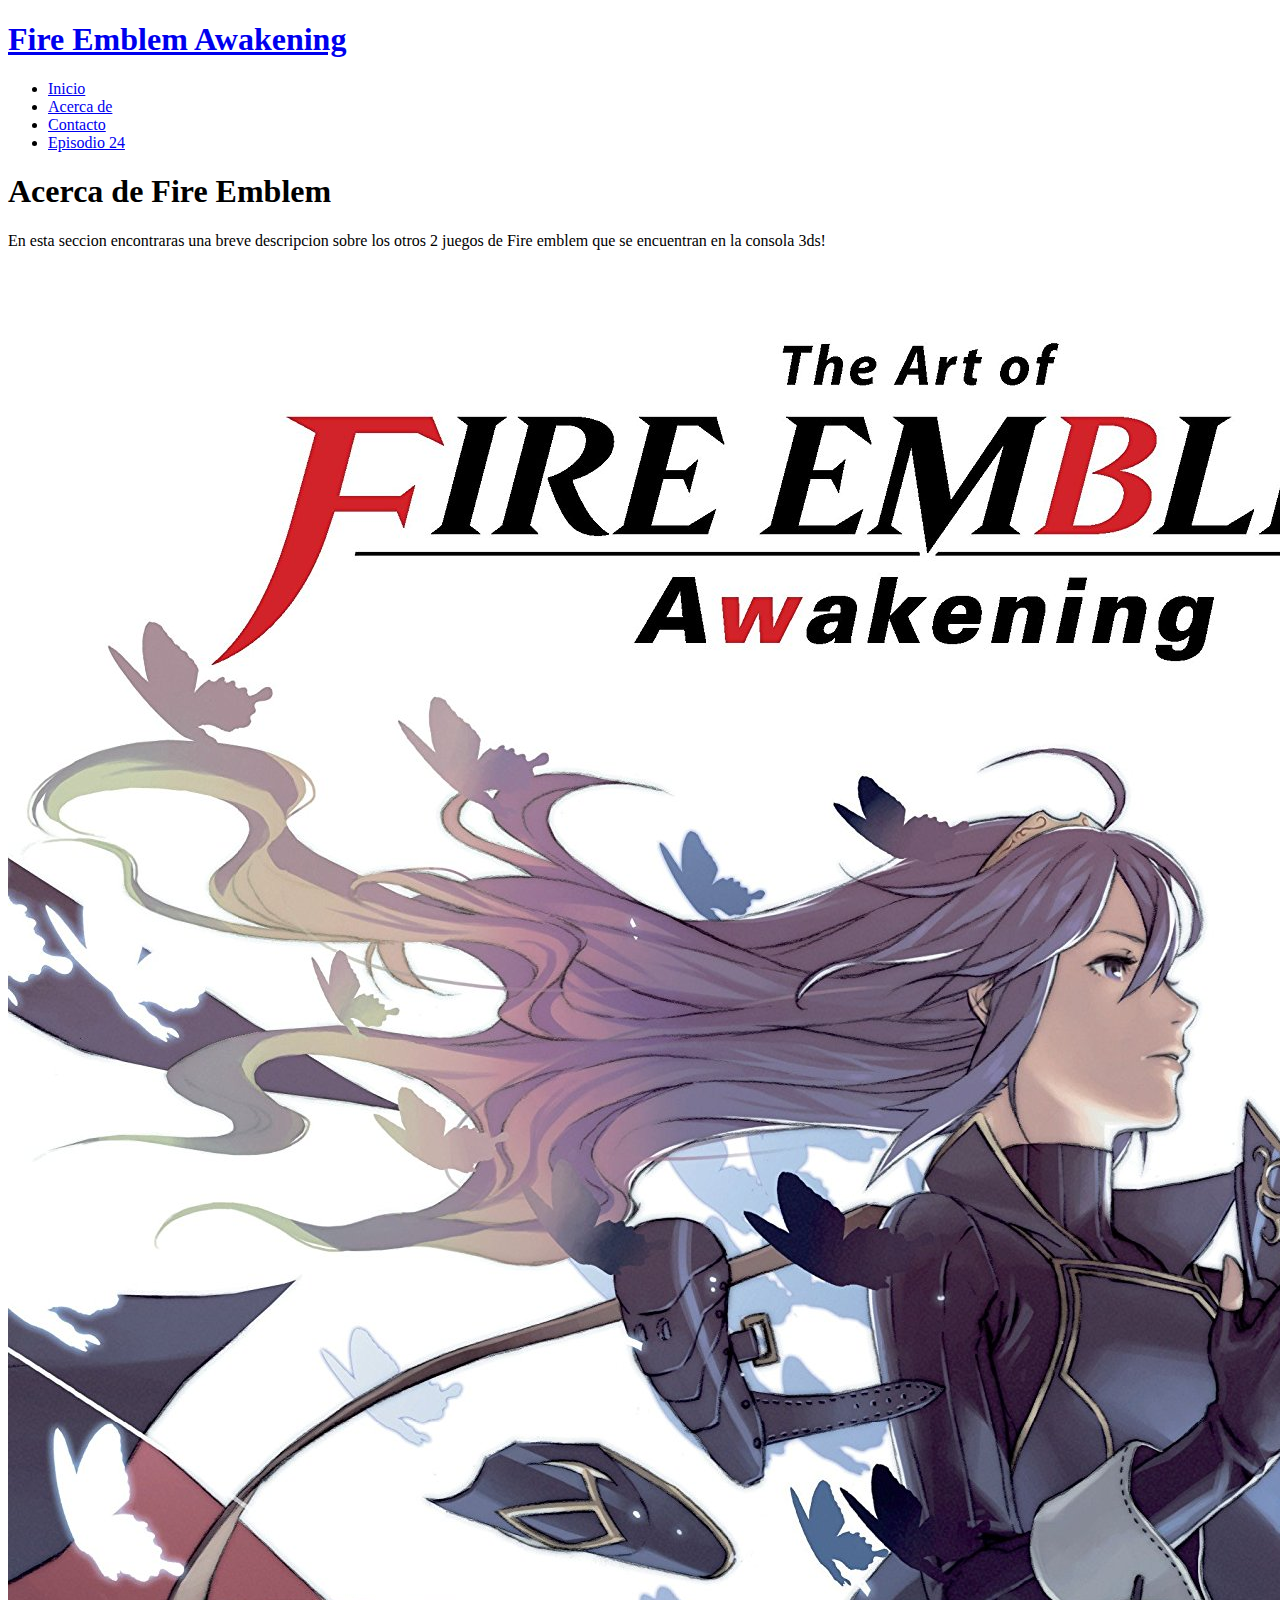
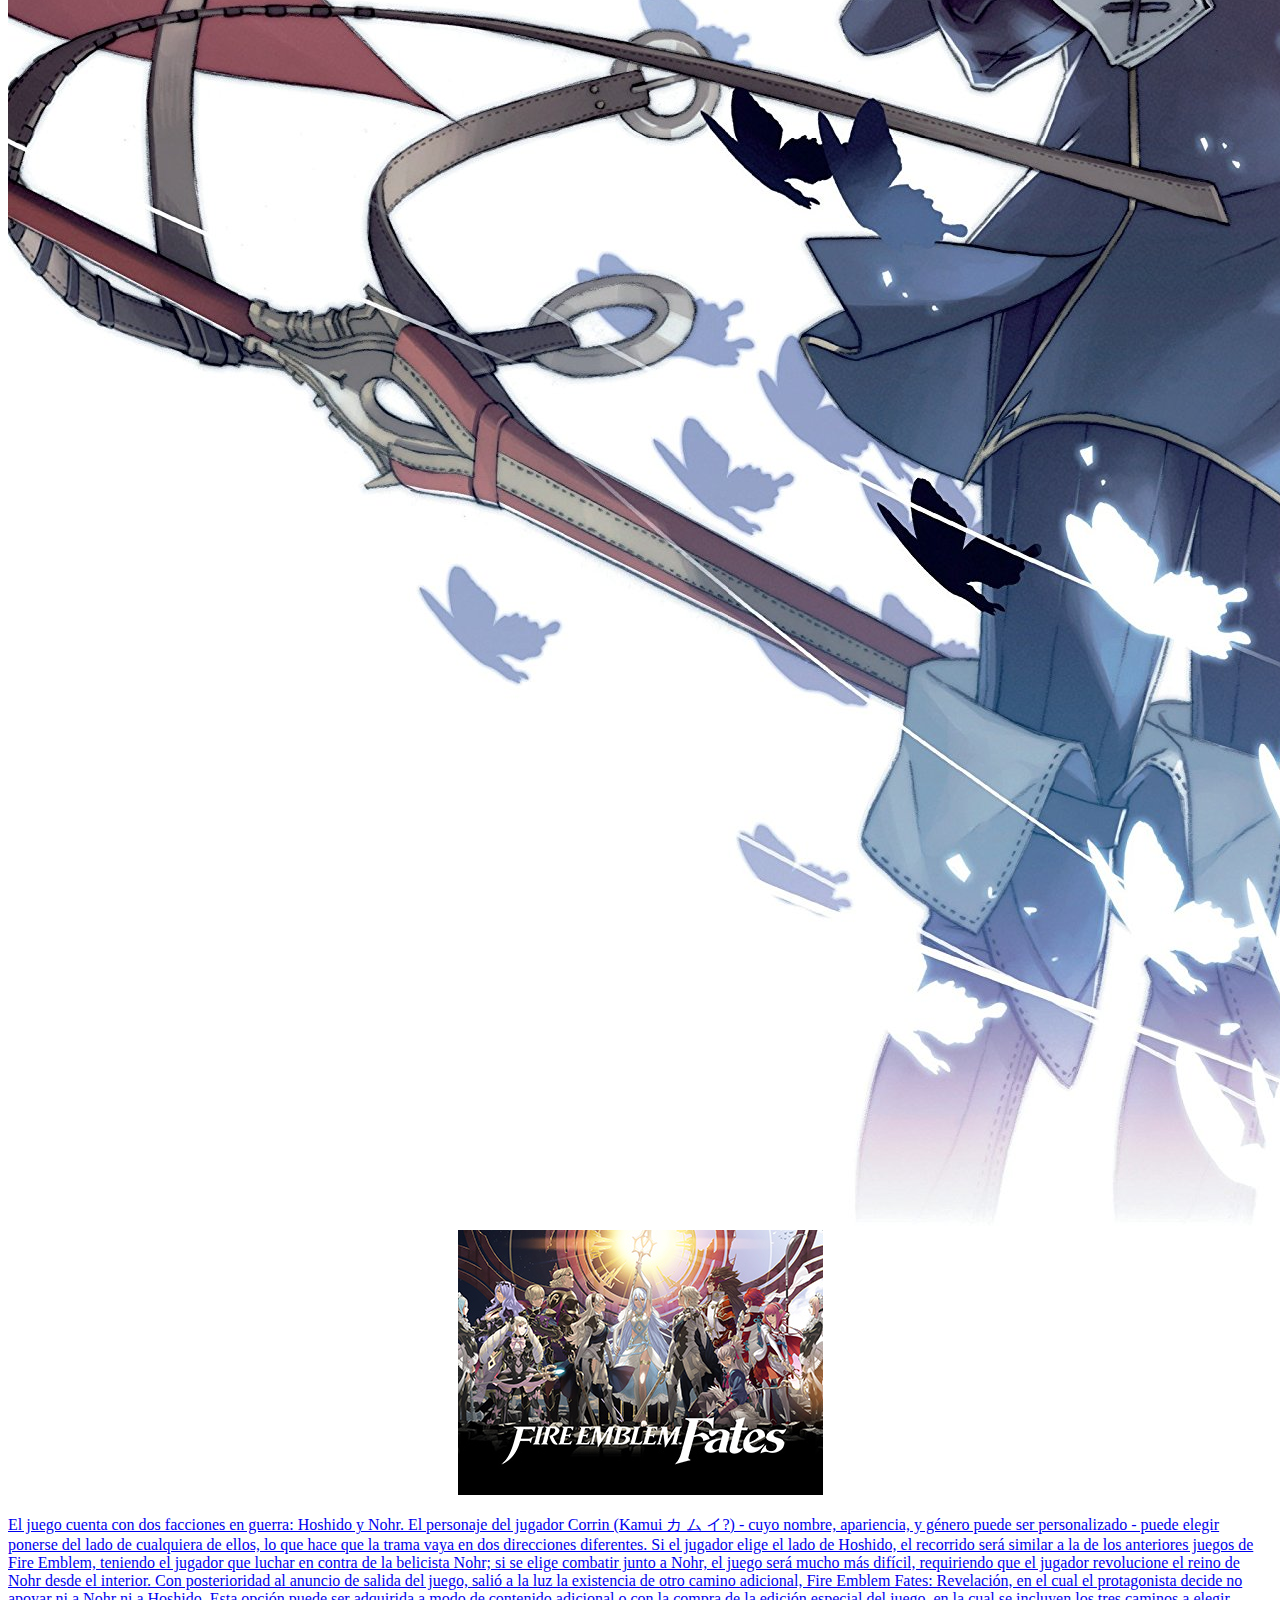
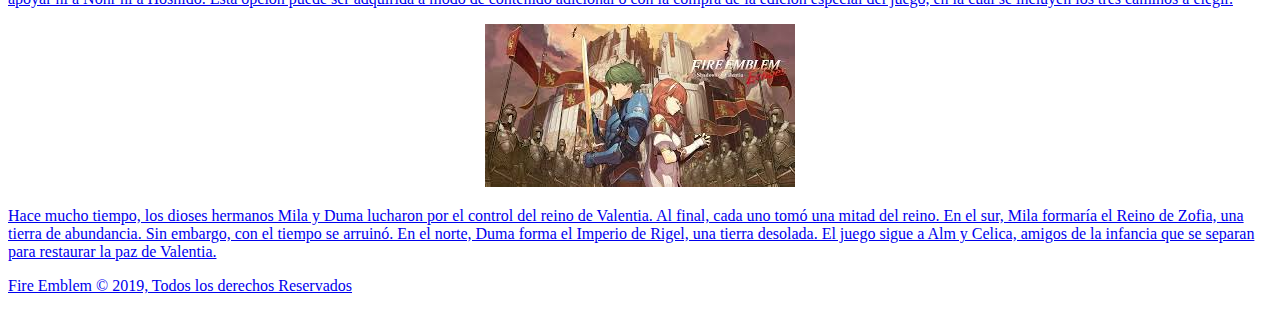
==== about.html @ 0f6c47e6 "Add files via upload" ====
<!--Paso 1-->
 <!DOCTYPE html>
<html lang="en">
<head>
  <meta charset="UTF-8">
  <meta name="viewport" content="width=device-width, initial-scale=1.0">
  <meta http-equiv="X-UA-Compatible" content="ie=edge">
  <meta name="description" content="FIME Educación Técnica">
  <meta name="keywords" content="university, facultad, ingenieria, mecanica, electrica">
  <title>Fire Emblem Awakening</title>
  <link rel="stylesheet" href="https://use.fontawesome.com/releases/v5.7.2/css/all.css" integrity="sha384-fnmOCqbTlWIlj8LyTjo7mOUStjsKC4pOpQbqyi7RrhN7udi9RwhKkMHpvLbHG9Sr" crossorigin="anonymous">
  <link rel="stylesheet" type="text/css" href="/css/styles.css">
</head>

  <header>
<!-- Paso 2-->
  <nav id="navbar">
    <div class="container">
      <h1 class="logo" title="Fire Emblem Awakening"><a href="/about.html">Fire Emblem Awakening</a></h1>
      <ul>
        <li><a href="/index.html">Inicio</a></li>
        <li><a class="current" href="/about.html">Acerca de</a></li>
        <li><a href="/contact.html">Contacto</a></li>
        <li><a href="/Episodio 24.html">Episodio 24</a></li>
  
      </ul>
    </div>
  </nav>

  <section id="about-info" class="bg-light py-3">
    <div class="container">
      <div class="info-left">
        <h1 class="l-heading"><span class="text-primary">Acerca</span> de Fire Emblem</h1>
        <p>En esta seccion encontraras una breve descripcion sobre los otros 2 juegos de Fire emblem que se encuentran en la consola 3ds!</p>
      </div>
      <div class="info-right">
        <img src="/imagenes/firemblem3.jpg" alt="fime">
      </div>
    </div>
  </section>

  <div class="clr"></div>

  <section id="testimonials" class="py-3">
    <div class="container">
      <div class="testimonial bg-primary">
        <center><a href='/imagenes/fireemblem4.jpg' target="_blank"><img src="/imagenes/firemblem4.jpg" alt="Sam"></center>

        <p>El juego cuenta con dos facciones en guerra: Hoshido y Nohr. El personaje del jugador Corrin (Kamui カ ム イ?)​ - cuyo nombre, apariencia, y género puede ser personalizado - puede elegir ponerse del lado de cualquiera de ellos, lo que hace que la trama vaya en dos direcciones diferentes. Si el jugador elige el lado de Hoshido, el recorrido será similar a la de los anteriores juegos de Fire Emblem, teniendo el jugador que luchar en contra de la belicista Nohr; si se elige combatir junto a Nohr, el juego será mucho más difícil, requiriendo que el jugador revolucione el reino de Nohr desde el interior.​ Con posterioridad al anuncio de salida del juego, salió a la luz la existencia de otro camino adicional, Fire Emblem Fates: Revelación, en el cual el protagonista decide no apoyar ni a Nohr ni a Hoshido. Esta opción puede ser adquirida a modo de contenido adicional o con la compra de la edición especial del juego, en la cual se incluyen los tres caminos a elegir.</p>
      </div>
      <div class="testimonial bg-primary">
      <center>  <a href='/imagenes/firemblem5.jpg' target="_blank"><img src="/imagenes/firemblem5.jpg" alt="Fem"> </center>

        <p>Hace mucho tiempo, los dioses hermanos Mila y Duma lucharon por el control del reino de Valentia. Al final, cada uno tomó una mitad del reino. En el sur, Mila formaría el Reino de Zofia, una tierra de abundancia. Sin embargo, con el tiempo se arruinó. En el norte, Duma forma el Imperio de Rigel, una tierra desolada. El juego sigue a Alm y Celica, amigos de la infancia que se separan para restaurar la paz de Valentia.</p>
      </div>
    </div>
  </section>

  <div class="clr"></div>
  <footer id="main-footer">
    <p>Fire Emblem &copy; 2019, Todos los derechos Reservados</p>
  </footer>
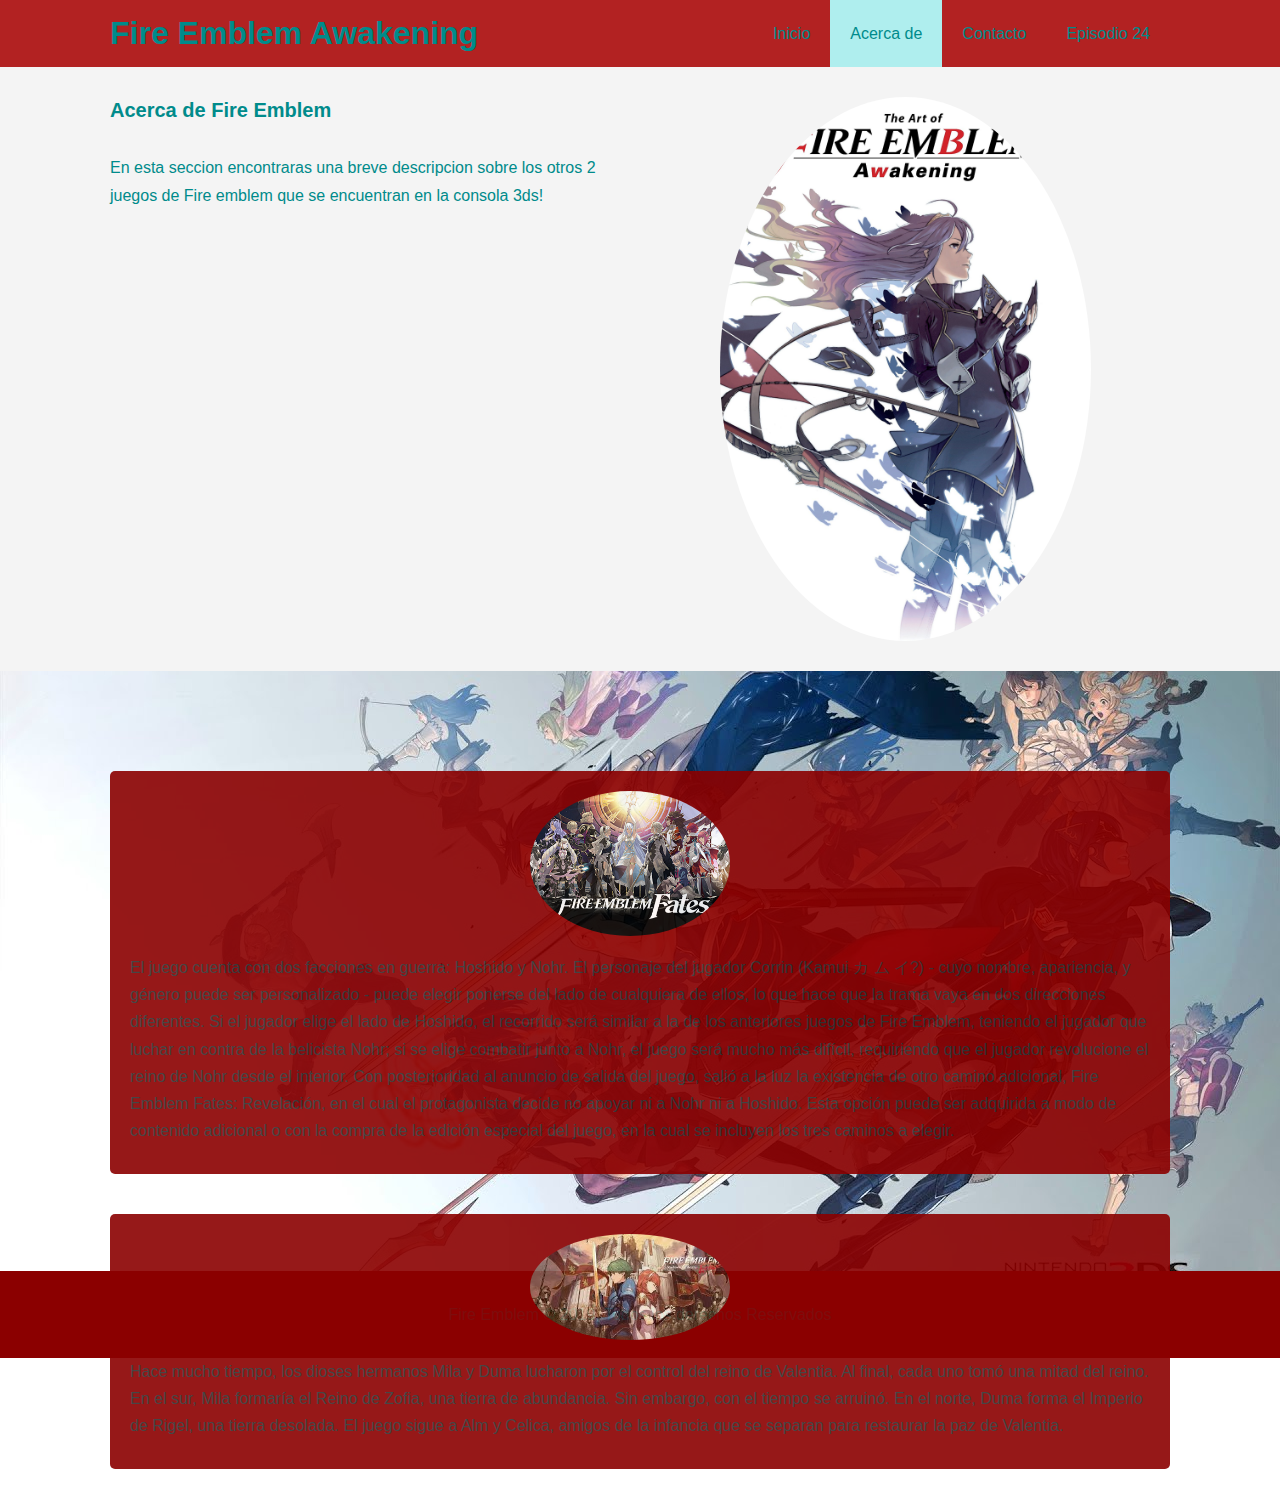
==== commit 557492e4: "Update about.html" ====
--- a/about.html
+++ b/about.html
@@ -9,7 +9,7 @@
   <meta name="keywords" content="university, facultad, ingenieria, mecanica, electrica">
   <title>Fire Emblem Awakening</title>
   <link rel="stylesheet" href="https://use.fontawesome.com/releases/v5.7.2/css/all.css" integrity="sha384-fnmOCqbTlWIlj8LyTjo7mOUStjsKC4pOpQbqyi7RrhN7udi9RwhKkMHpvLbHG9Sr" crossorigin="anonymous">
-  <link rel="stylesheet" type="text/css" href="/css/styles.css">
+  <link rel="stylesheet" type="text/css" href="/CSS/styles.css">
 </head>
 
   <header>
--- a/CSS/styles.css
+++ b/CSS/styles.css
@@ -0,0 +1,319 @@
+/* <!--Paso 3--> Reiniciar */
+* {
+  margin: 0;
+  padding: 0;
+  box-sizing: border-box;
+}
+
+b{
+  background: #8B0000;
+  color: #008B8B;
+}
+/* Estilo Menú */
+html, body {
+  font-family: 'Segoe UI', Tahoma, Geneva, Verdana, sans-serif;
+  line-height: 1.7em;
+}
+
+a {
+  color: #333;
+  text-decoration: none;
+}
+
+h1, h2, h3 {
+  padding-bottom: 20px;
+}
+
+p {
+  margin: 10px 0;
+}
+/* Clases Generales */
+
+/* container mantendrá el contenido centrado y con un máximo de ancho */
+.container {
+  margin: auto;
+  max-width: 1100px;
+  overflow: auto;
+  padding: 0 20px;
+
+}
+
+ /* Navbar  color de la barra */
+ #navbar { /* id */
+   background: #B22222;
+   color: #fff;
+   overflow: auto;
+ }
+
+#navbar a {
+  color: #008B8B;
+}
+
+#navbar h1 {
+  float: left;
+  padding-top: 20px;
+}
+
+#navbar ul {
+  list-style: none;
+  float: right;
+}
+
+#navbar ul li{
+  float: left;
+}
+
+#navbar ul li a {
+  display: block;
+  padding: 20px;
+  text-align: center;
+}
+
+#navbar ul li a:hover,
+#navbar ul li a.current {
+  border-color: #000080;
+  background: #AFEEEE;
+  color:  #008B8B;
+}
+
+
+
+/*------<!--Paso 5--> */
+.text-primary {  /*Clases*/
+  color:#008B8B;
+}
+
+.lead {
+  font-size: 20px;
+}
+
+.btn {
+  display: inline-block;
+  font-size: 18px;
+  color:  #008B8B;
+  background: #333;
+  padding: 13px 20px;
+  border: none;
+  cursor: pointer;
+}
+
+.btn:hover {
+  background: #AFEEEE;
+}
+
+
+/* Paso 6 Bienvenida */
+
+#welcome {
+  background: url('/imagenes/firemblem2.jpg') no-repeat center center/cover;
+  height: 600px;
+}
+
+#welcome .welcome-content {
+  color: #008B8B;
+  text-align: center;
+  padding-top: 170px;
+}
+
+#welcome .welcome-content h1 {
+  font-size: 60px;
+  line-height: 1.2em;
+}
+
+#welcome .welcome-content p {
+  padding-bottom: 20px;
+  line-height: 1.7em;
+}
+/*----- pASO 8 */
+.btn-light {
+  background: #f4f4f4;
+  color: #215b33;
+}
+
+.bg-dark {/* fondo de donde dice eduacion continua y demas*/
+  background: #DC143C;
+  color: #008B8B;
+}
+
+.bg-light {
+  background: #f4f4f4;
+  color:  #008B8B;
+}
+
+.bg-primary {
+  background: #8B0000;
+  color:  #008B8B;
+}
+/* PASO 9 Información Principal */
+
+#home-info { /* da mas espacio donde dice eduacion tecnica*/
+  height: 400px;
+}
+
+#home-info .info-content2 { /*imagen o texto al lado izquierdo*/
+float: left;
+width: 50%;
+height: 100%;
+text-align: center;
+padding: 25px 15px;
+overflow: hidden;
+}
+
+#home-info .info-content {
+  float: right;
+  width: 50%;
+  height: 100%;
+  text-align: center;
+  padding: 25px 15px;
+  overflow: hidden;
+}
+
+#home-info .info-content p {
+  padding-bottom: 30px
+}
+/*PASO 11*/
+.box {
+  float: left;
+  width: 33.3%;
+  padding: 50px;
+  text-align: center;
+}
+.box i {
+  margin-bottom: 10px;
+}
+/* PASO 13---*/
+.clr {
+  clear: both;
+}
+
+/* Pie de página */
+
+#main-footer {
+  text-align: center;
+  background: #8B0000;
+  color: #008B8B;
+  padding: 20px;
+}
+
+
+/*---- PASO 15*/
+.l-heading { /*TAMAÑO DE LA FUENTE*/
+  font-size: 20px;
+}
+
+/* Padding */
+
+.py-1 { padding: 10px 0; }
+.py-2 { padding: 20px 0; }
+.py-3 { padding: 30px 0; }
+
+/* PASO 16*/
+/* Acerca de */
+
+#about-info .info-right {
+  float: right;
+  width: 50%;
+  min-height: 100%;
+}
+
+#about-info .info-right img {
+  display: block;
+  margin: auto;
+  width: 70%;
+  border-radius: 50%; /* a mayor porcentaje mas redondo*/
+}
+
+#about-info .info-left {
+  float: left;
+  width: 50%;
+  min-height: 100%;
+}
+
+/* Testimonos */
+#testimonials {
+  height: 600px;
+  background: url('/imagenes/firemblem2.jpg') no-repeat center center/cover;
+  padding-top: 100px;
+}
+
+#testimonials h2 {
+  color: #fff;
+  text-align: center;
+  padding-bottom: 40px;
+}
+
+#testimonials .testimonial {
+  padding: 20px;
+  margin-bottom: 40px;
+  border-radius: 5px;
+  opacity: 0.9;
+}
+/* border-radius para obtener el efecto redondo de las imágenes */
+/*si se desea centar la imagen se puede hacer agregando center en la linea de la imagen*/
+#testimonials .testimonial img {
+  width: 200px;
+  float: center;
+  margin-right: 20px;
+  border-radius: 50%;
+}
+
+
+
+
+#testimonials1 {
+  height: 600px;
+  background: url('/imagenes/fondo2.jpg') no-repeat center center/cover;
+  padding-top: 100px;
+}
+
+#testimonials1 h2 {
+  color: #fff;
+  text-align: center;
+  padding-bottom: 40px;
+}
+
+#testimonials1 .testimonial {
+  padding: 20px;
+  margin-bottom: 40px;
+  border-radius: 5px;
+  opacity: 0.9;
+}
+/* border-radius para obtener el efecto redondo de las imágenes */
+/*si se desea centar la imagen se puede hacer agregando center en la linea de la imagen*/
+#testimonials1 .testimonial img {
+  width: 200px;
+  float: center;
+  margin-right: 20px;
+  border-radius: 50%;
+}
+
+
+/* Forma de Contacto */
+
+#contact-form .form-group {
+  margin-bottom: 20px;
+}
+
+#contact-form label {
+  display: block;
+  margin-bottom: 5px;
+}
+
+#contact-form input,
+#contact-form textarea {
+  width: 100%;
+  padding: 10px;
+  border: 1px #ddd solid;
+}
+
+#contact-form textarea {
+  height: 200px;
+}
+
+
+/* La propiedad focus se presenta cuando el usuario selecciona un input en este caso el resultado será un cambio de color en el borde de los inputs y de los textarea al momento de seleccionarlos */
+#contact-form input:focus,
+#contact-form textarea:focus {
+  outline: none;
+  border-color: #5BBF21;
+}
